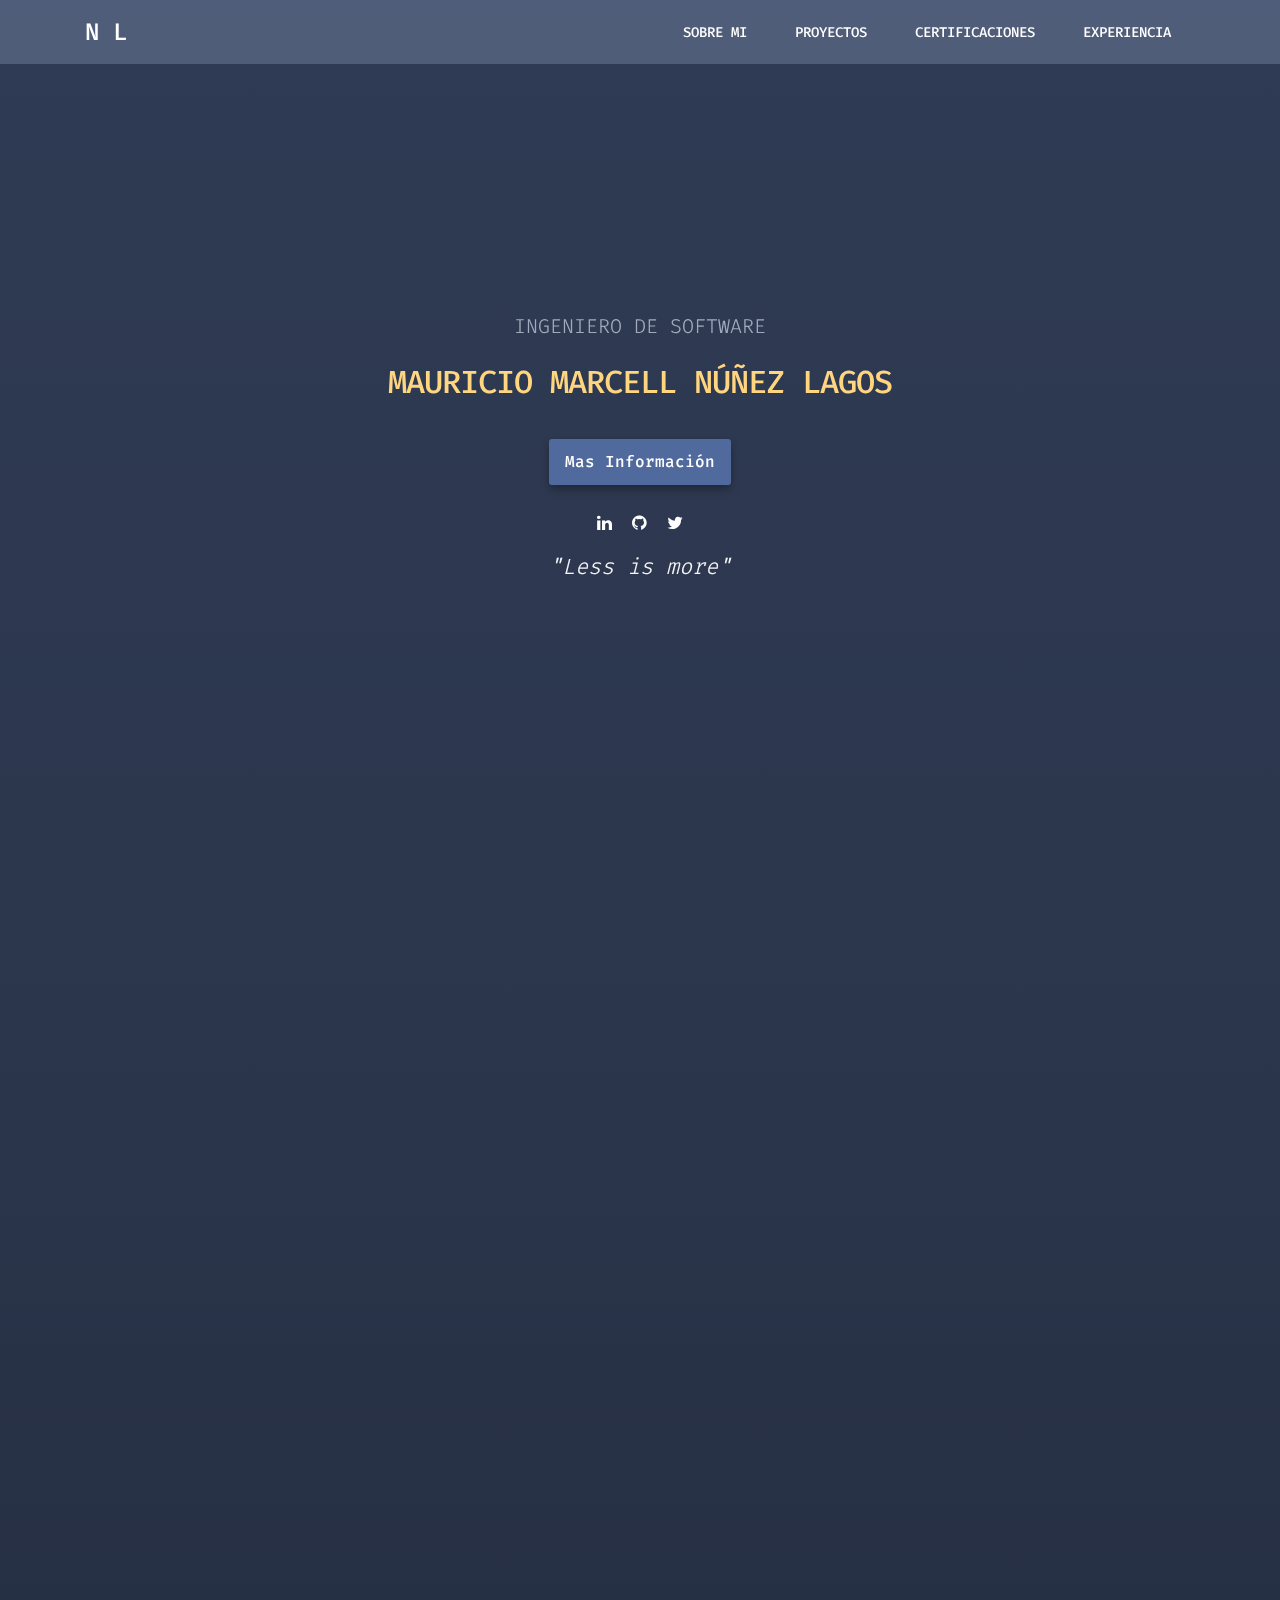
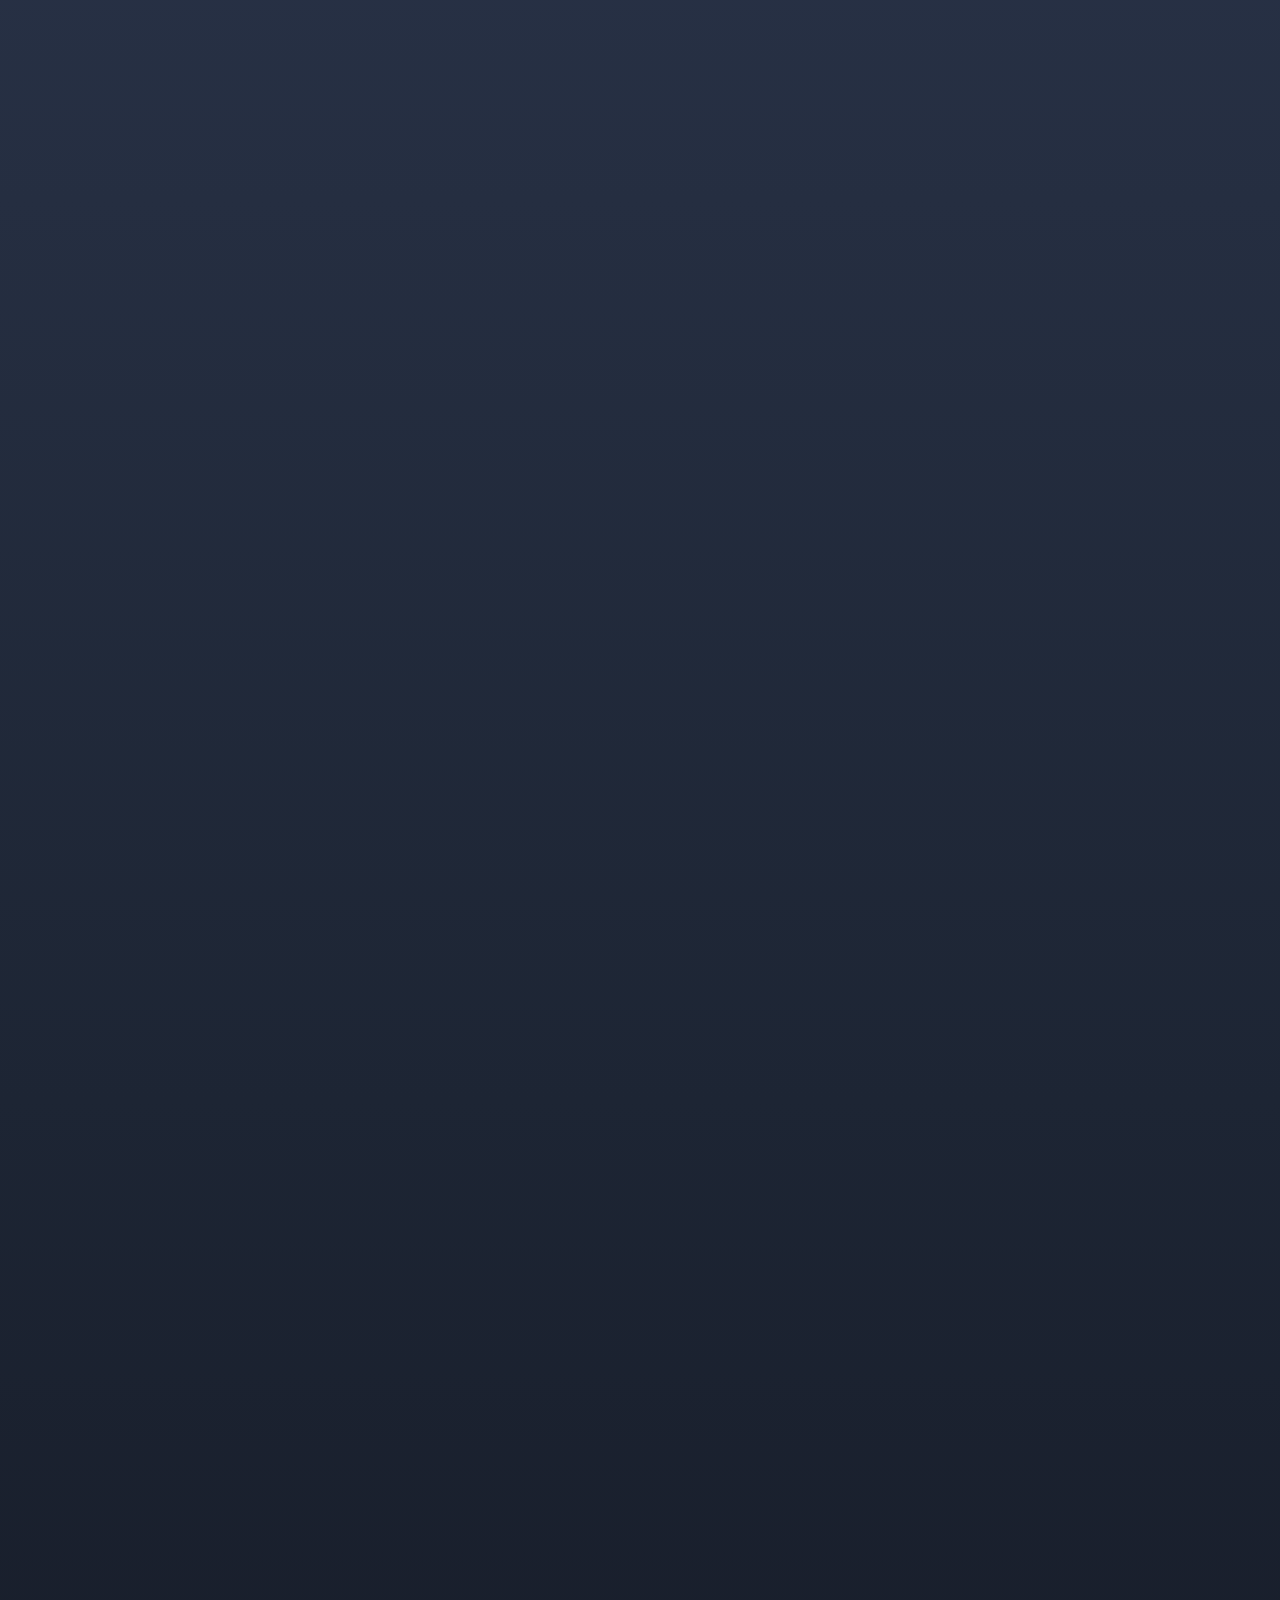
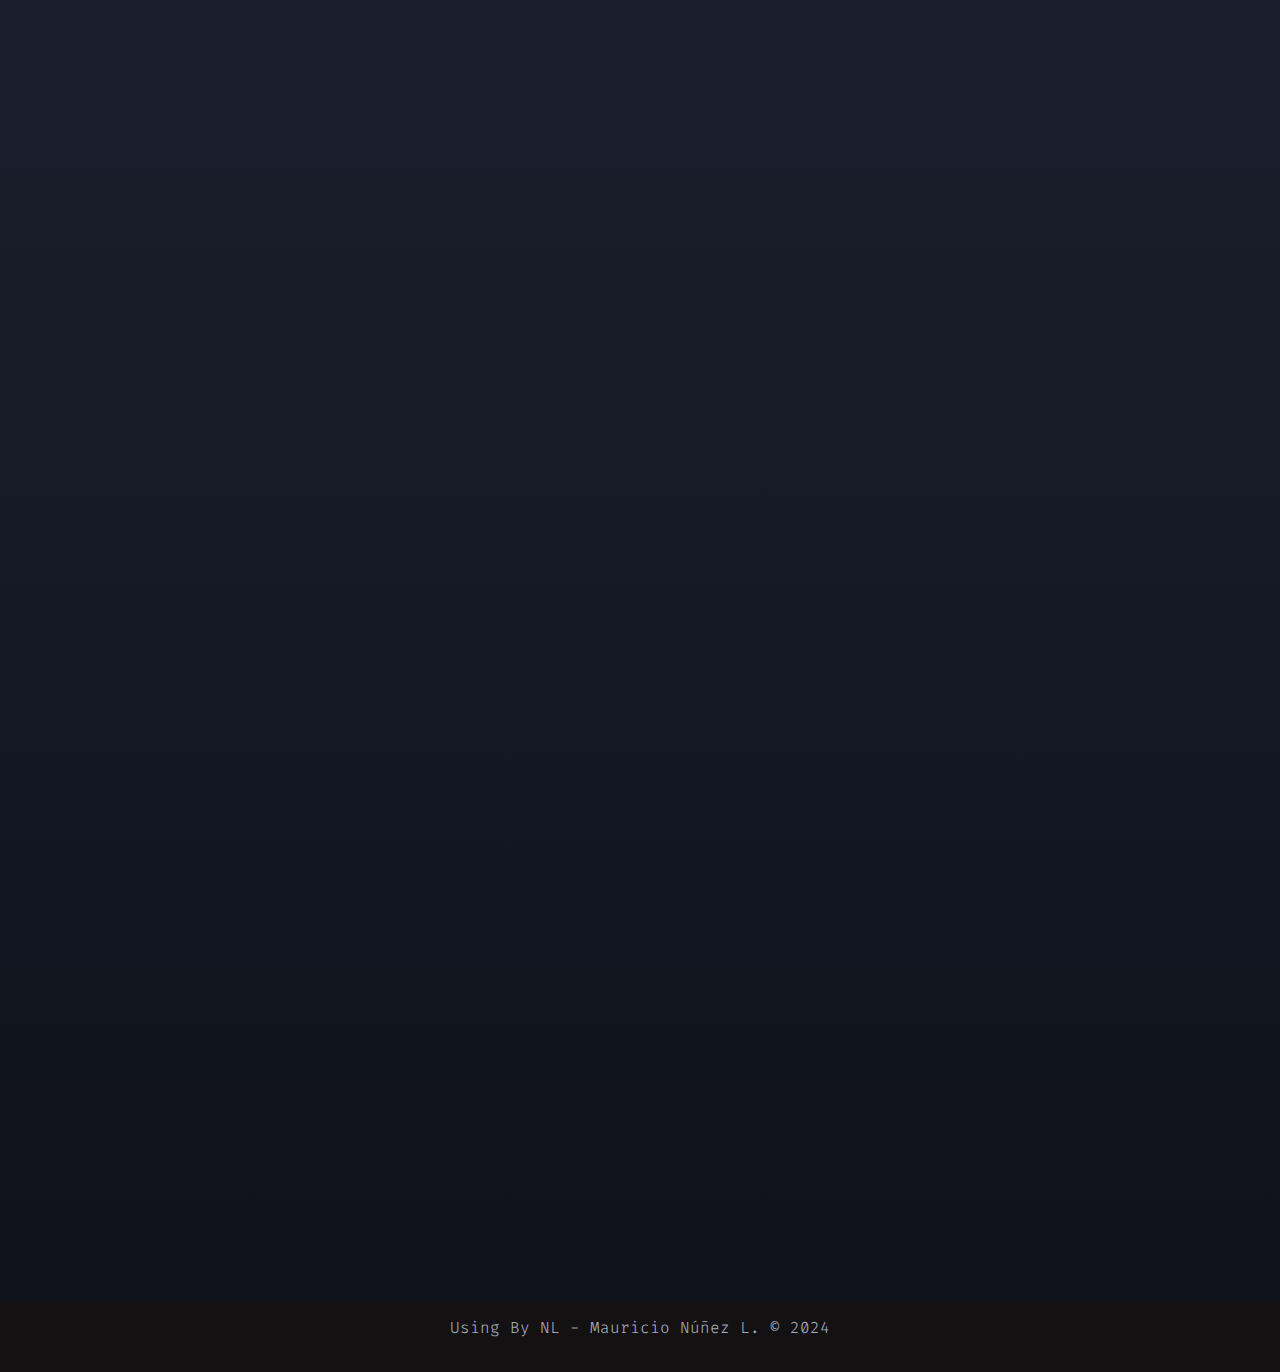
==== index.html @ 6ffd06dc "build (all): build project" ====
<!DOCTYPE html>
<html lang="en">

<head>
    <title>NL - Developer | Mauricio Núñez Lagos</title>
    <meta charset="UTF-8">
    <meta http-equiv="X-UA-Compatible" content="IE=edge">
    <meta name="description" content="Mauricio Núñez Lagos, ingeniero de software desarrollo backend y ciberseguridad. Explora mis proyectos y certificaciones.">
    <meta name="keywords" content="Mauricio Núñez, Software Engineer, Desarrollo Backend, Ciberseguridad, Proyectos, Certificaciones">
    <meta name="author" content="Mauricio Núñez Lagos">
    <meta name="viewport" content="width=device-width, initial-scale=1, maximum-scale=1">
    

    <meta property="og:title" content="NL - Developer | Mauricio Núñez Lagos">
    <meta property="og:type" content="website">
    <meta property="og:url" content="https://tu-sitio-web.com">
    <meta property="og:image" content="../public/images/tu-imagen.jpg">
    <meta property="og:description" content="Perfil de Mauricio Núñez Lagos, ingeniero de software, experto en desarrollo backend y ciberseguridad.">
    

    <meta name="twitter:card" content="summary_large_image">
    <meta name="twitter:site" content="@tuTwitterHandle">
    <meta name="twitter:title" content="NL - Developer | Mauricio Núñez Lagos">
    <meta name="twitter:description" content="Explora mis proyectos y certificaciones en el mundo del desarrollo de software.">
    <meta name="twitter:image" content="../public/images/tu-imagen.jpg">

    <link rel="stylesheet" href="public/css/plugins/bootstrap.min.css">
    <link rel="stylesheet" href="public/css/plugins/font-awesome.min.css">
    <link rel="stylesheet" href="public/css/plugins/aos.css">
    <link rel="stylesheet" href="public/css/main.css">
    <!-- <link rel="stylesheet" href="public/css/style.css"> -->
    <link rel="stylesheet" href="public/css/typography/font_v2.css">
    <link rel="icon" href="public/images/icon/favicon.ico" type="image/x-icon">
</head>

<body data-spy="scroll" data-target="#navbarNav" data-offset="50">

    <nav class="navbar navbar-expand-lg fixed-top">
        <div class="container">
            <a class="navbar-brand" href="#home" class="nav-link smoothScroll" data-aos="fade-right" data-aos-delay="150">N L</a>
            <button class="navbar-toggler" type="button" data-toggle="collapse" data-target="#navbarNav" aria-controls="navbarNav" aria-expanded="false" aria-label="Toggle navigation"><span class="navbar-toggler-icon"></span></button>
            <div class="collapse navbar-collapse" id="navbarNav">
                <ul class="navbar-nav ml-lg-auto">
                    <li class="nav-item"><a href="#about" class="nav-link smoothScroll" data-aos="fade-left" data-aos-delay="50"><strong>Sobre Mi</strong></a></li>
                    <li class="nav-item"><a href="#projects" class="nav-link smoothScroll" data-aos="fade-left" data-aos-delay="50"><strong>Proyectos</strong></a></li>
                    <li class="nav-item"><a href="#certifications" class="nav-link smoothScroll" data-aos="fade-left" data-aos-delay="50"><strong>Certificaciones</strong></a></li>
                    <li class="nav-item"><a href="#experiences" class="nav-link smoothScroll" data-aos="fade-left" data-aos-delay="50"><strong>Experiencia</strong></a></li>
                </ul>
            </div>
        </div>
    </nav>


    

    <section class="home d-flex flex-column justify-content-center align-items-center" id="home">
        <div class="bg-overlay"></div>
        <div class="container">
            <div class="row">
                <div class="col-lg-8 col-md-10 mx-auto col-12">
                    <div class="home-text text-center">
                        <h6 id="home-subtitle" data-aos="fade-up" data-aos-delay="300"></h6>
                        <h1 class="text-white" id="home-title" data-aos="fade-up" data-aos-delay="450"></h1>
                        <a id="home-about-link" href="#" class="btn custom-btn-home mt-3  smoothScroll" data-aos="fade-up" data-aos-delay="500"></a>
                        <div class="col-lg-8 col-md-10 mx-auto col-12 social-icon mt-4" ><ul class="social-icon ml-lg-12" id="social-links" ></ul></div>
                        
                    </div>
                    <div>
                        <h5 style="color: whitesmoke; font-style: italic;" class="text-center" data-aos="fade-up" data-aos-delay="1000">
                            "Less is more"
                        </h5>
                    </div>
                    
                    
                </div>

          
            </div>
        </div>
    </section>

    <section class="about section" id="about">
        <div class="container">
            <div class="row">
                <div class="col-lg-6 col-md-7 mx-auto mt-lg-5 mb-lg-0">
                    <h2 id="about-name" data-aos="fade-up" data-aos-delay="300"></h2>
                    <h6 id="about-title" class="mb-4" data-aos="fade-up" data-aos-delay="300"></h6>
                    <p id="about-description" class="about-p" data-aos="fade-up" data-aos-delay="400"></p>
                </div>
    
                <div class="col-lg-6 col-md-7 mx-auto mt-lg-5 mb-lg-0">
                    <div class="col-lg-10 col-md-7 mx-auto d-flex flex-column justify-content-center align-items-center" style="padding-left: 15px; padding-right: 15px;">
                        <div class="d-flex flex-wrap justify-content-around align-items-center text-center" style="padding-top: 0px; width: 100%;" data-aos="fade-up" data-aos-delay="500"><a id="cv-link" href="#" class="custom-btn-cv flex-fill mx-2" download data-aos="fade-up" data-aos-delay="500"></a></div>
                        <div class="d-flex flex-wrap justify-content-around align-items-center text-center" style="padding-top: 40px; width: 100%;" data-aos="fade-up" data-aos-delay="500"><a id="projects-link" href="#" class="custom-btn-cv flex-fill mx-2 smoothScroll" data-aos="fade-up" data-aos-delay="500"></a></div>
                        <div class="d-flex flex-wrap justify-content-around align-items-center text-center" style="padding-top: 40px; width: 100%;" data-aos="fade-up" data-aos-delay="500"><a id="certifications-link" href="#" class="custom-btn-cv flex-fill mx-2 smoothScroll" data-aos="fade-up" data-aos-delay="500"></a></div>
                        <div class="d-flex flex-wrap justify-content-around align-items-center text-center" style="padding-top: 40px; width: 100%;" data-aos="fade-up" data-aos-delay="500"><a id="experiences-link" href="#" class="custom-btn-cv flex-fill mx-2 smoothScroll" data-aos="fade-up" data-aos-delay="500"></a></div>
                    </div>
                </div>
            </div>
        </div>
    </section>

    <section class="projects section" id="projects" role="region" aria-label="Projects">
        <div class="container">
            <div class="row">
                <div class="col-lg-12 text-center">
                    <h2 class="card-title" data-aos="fade-up" data-aos-delay="200">PROYECTOS</h2>
                    <h6 class="card-subtitle" data-aos="fade-up" data-aos-delay="300">Últimos trabajos realizados</h6>
                </div>
                <div class="row mt-3" id="proyecto" role="list"></div>
                <div class="col-lg-12 text-right mt-5" data-aos="fade-up" data-aos-delay="500">
                    <a href="#" data-toggle="modal" data-target="#projectList" class="custom-btn-more-projects mt-3 flex-fill mx-2 smoothScroll" role="button" aria-label="Ver más proyectos">
                        Más proyectos &nbsp;&nbsp;<i class="fa fa-chevron-right" aria-hidden="true"></i>
                    </a>
                </div>
            </div>
        </div>
    </section>

    <section class="certifications section" id="certifications" role="region" aria-label="Certificaciones">
        <div class="container">
            <div class="row">
                <div class="col-lg-12 text-center">
                    <h2 class="card-title" data-aos="fade-up" data-aos-delay="200">CERTIFICACIONES</h2>
                    <h6 class="card-subtitle" data-aos="fade-up" data-aos-delay="300">Últimas certificaciones obtenidas</h6>
                </div>
                <div class="row mt-3" id="certification" role="list"></div>
                <div class="col-lg-12 text-right mt-5" data-aos="fade-up" data-aos-delay="500">
                    <a href="#" data-toggle="modal" data-target="#certificationList" class="custom-btn-more-certifications mt-3 flex-fill mx-2 smoothScroll" role="button" aria-label="Ver más certificaciones">
                        Más certificaciones &nbsp;&nbsp;<i class="fa fa-chevron-right" aria-hidden="true"></i>
                    </a>
                </div>
            </div>
        </div>
    </section>
    

    <section class="experience section" id="experiences" role="region" aria-label="Experiences">
        <div class="container">
            <div class="row mt-1">
                <!-- Título de la sección -->
                <div class="col-lg-12 text-center mb-5">
                    <h2 class="card-title" data-aos="fade-up" data-aos-delay="50">EXPERIENCIA LABORAL</h2>
                    <h6 class="card-subtitle" data-aos="fade-up" data-aos-delay="50">Resumen de experiencia laboral en desarrollo</h6>        
                </div>
            </div>
        </div>
    </section>
    
    

    <div class="modal fade" id="projectModal" tabindex="-1" role="dialog" aria-labelledby="projectModalLabel" aria-hidden="true" data-backdrop="static" data-keyboard="false">
        <div class="modal-dialog modal-dialog-centered modal-xl" role="document">
            <div class="modal-content">
                <div class="modal-body">
                    <div class="col-lg-12">
                        <h5 class="modal-title" id="projectModalLabel"></h5>
                        <h6 class="modal-date mt-3 mb-1" id="modalDate"></h6>
                        <p class="modal-description" id="modalDescription"></p>
                        <img src="" id="modalImage" class="img-fluid" alt="Imagen del proyecto">
                        <a id="modalLink" href="#" target="_blank" class="btn custom-btn-table w-100 mb-3 mt-3">Enlace a proyecto</a>
                        <button type="button" class="btn custom-btn-table w-100" data-dismiss="modal">Cerrar</button>
                    </div>
                </div>
            </div>
        </div>
    </div>
    

    <div class="modal fade" id="projectList" tabindex="-1" role="dialog" aria-labelledby="projectListLabel" aria-hidden="true" data-backdrop="static" data-keyboard="false">
        <div class="modal-dialog modal-dialog-centered modal-auto" role="document">
            <div class="modal-content">
                <div class="modal-header">
                    <h5 class="modal-title" id="projectListLabel">Lista de Proyectos</h5>
                </div>
                <div class="modal-body">
                    <!-- Contenedor con scroll para la tabla -->
                    <div class="table-container">
                        <table class="table table-striped table-bordered">
                            <thead>
                                <tr>
                                    <th>Nombre del Proyecto</th>
                                    <th>Fecha</th>
                                    <th>Url</th>
                                </tr>
                            </thead>
                            <tbody>
                                <!-- Aquí se llenarán los proyectos -->
                            </tbody>
                        </table>
                    </div>
                </div>
                <div class="modal-footer">
                    <button type="button" class="btn custom-btn-table w-100 mt-4" data-dismiss="modal">Cerrar</button>
                </div>
            </div>
        </div>
    </div>
    <!-- Modal de Certificaciones -->
<div class="modal fade" id="certificationList" tabindex="-1" role="dialog" aria-labelledby="certificationListLabel" aria-hidden="true" data-backdrop="static" data-keyboard="false">
    <div class="modal-dialog modal-dialog-centered modal-auto" role="document">
        <div class="modal-content">
            <div class="modal-header">
                <h5 class="modal-title" id="certificationListLabel">Lista de Certificaciones</h5>
            </div>
            <div class="modal-body">
                <!-- Contenedor con scroll para la tabla -->
                <div class="table-container">
                    <table class="table table-striped table-bordered ">
                        <thead>
                            <tr>
                                <th>Nombre de la Certificación</th>
                                <th>Fecha</th>
                                <th>Url</th>
                            </tr>
                        </thead>
                        <tbody>
                            <!-- Aquí se llenarán las certificaciones dinámicamente -->
                        </tbody>
                    </table>
                </div>
            </div>
            <div class="modal-footer">
                <button type="button" class="btn custom-btn-table w-100 mt-4" data-dismiss="modal">Cerrar</button>
            </div>
        </div>
    </div>
</div>

<!-- Modal para detalles de la Certificación -->
<div class="modal fade" id="certificationModal" tabindex="-1" role="dialog" aria-labelledby="certificationModalLabel" aria-hidden="true" data-backdrop="static" data-keyboard="false">
    <div class="modal-dialog modal-dialog-centered modal-xl" role="document">
        <div class="modal-content">
            <div class="modal-body">
                <div class="col-lg-12">
                    <h5 class="modal-title" id="certificationModalLabel"></h5>
                    <h6 class="modal-date mt-3 mb-1" id="certificationModalDate"></h6>
                    <p class="modal-description" id="certificationModalDescription"></p>
                    <img src="" id="certificationModalImage" class="img-fluid" alt="Imagen de la certificación">
                    <a id="certificationModalLink" href="#" target="_blank" class="btn custom-btn-table w-100 mb-3 mt-3">Enlace a certificación</a>
                    <button type="button" class="btn custom-btn-table w-100" data-dismiss="modal">Cerrar</button>
                </div>
            </div>
        </div>
    </div>
</div>



    <footer class="site-footer">
        <div class="container">
            <div class="row">
                <div class="ml-auto col-lg-12 col-md-5 text-center fix">
                    <p class="copyright-text">Using By NL - Mauricio Núñez L. &copy; 2024
                </div>
            </div>
        </div>
    </footer>

    <script src="public/js/jquery.min.js"></script>
    <script src="public/js/bootstrap.min.js"></script>
    <script src="public/js/aos.js"></script>
    <script src="public/js/smoothscroll.js"></script>
    <script src="public/js/custom.js"></script>

    <script type="module" src="../controllers/reactiveHome.js"></script>
    <script type="module" src="../controllers/reactiveAbout.js"></script>
    <script type="module" src="../controllers/reactiveProjects.js"></script>
    <script type="module" src="../controllers/reactiveCertifications.js"></script>
    <script type="module" src="../controllers/reactiveExperiences.js"></script>

    
</body>

</html>
---- public/css/main.css ----
@import url(/public/css/base/root.css);
@import url(/public/css/base/tags.css);
@import url(/public/css/base/modal.css);
@import url(/public/css/base/table.css);
@import url(/public/css/base/cards.css);
@import url(/public/css/base/media.css);
@import url(/public/css/sections/navbar.css);
@import url(/public/css/sections/home.css);
@import url(/public/css/sections/about.css);
@import url(/public/css/sections/projects.css);
@import url(/public/css/sections/certifications.css);
@import url(/public/css/sections/experiences.css);
@import url(/public/css/sections/footer.css);
---- public/css/typography/font_v2.css ----
/* Importar Fira Code */
@import url('https://fonts.googleapis.com/css2?family=Fira+Code:wght@300..700&display=swap');

/* Definición de Roboto */
@font-face {
    font-family: 'Roboto';
    src: url('../fonts/Roboto-Regular.ttf') format('truetype'),
         url('../fonts/Roboto-Regular.woff') format('woff');
    font-weight: normal; /* Peso normal */
    font-style: normal;
}

@font-face {
    font-family: 'Roboto';
    src: url('../fonts/Roboto-Light.ttf') format('truetype'),
         url('../fonts/Roboto-Light.woff') format('woff');
    font-weight: 300; /* Peso para Roboto Light */
    font-style: normal;
}

@font-face {
    font-family: 'Roboto';
    src: url('../fonts/Roboto-Bold.ttf') format('truetype'),
         url('../fonts/Roboto-Bold.woff') format('woff');
    font-weight: bold; /* Peso para Roboto Bold */
    font-style: normal;
}
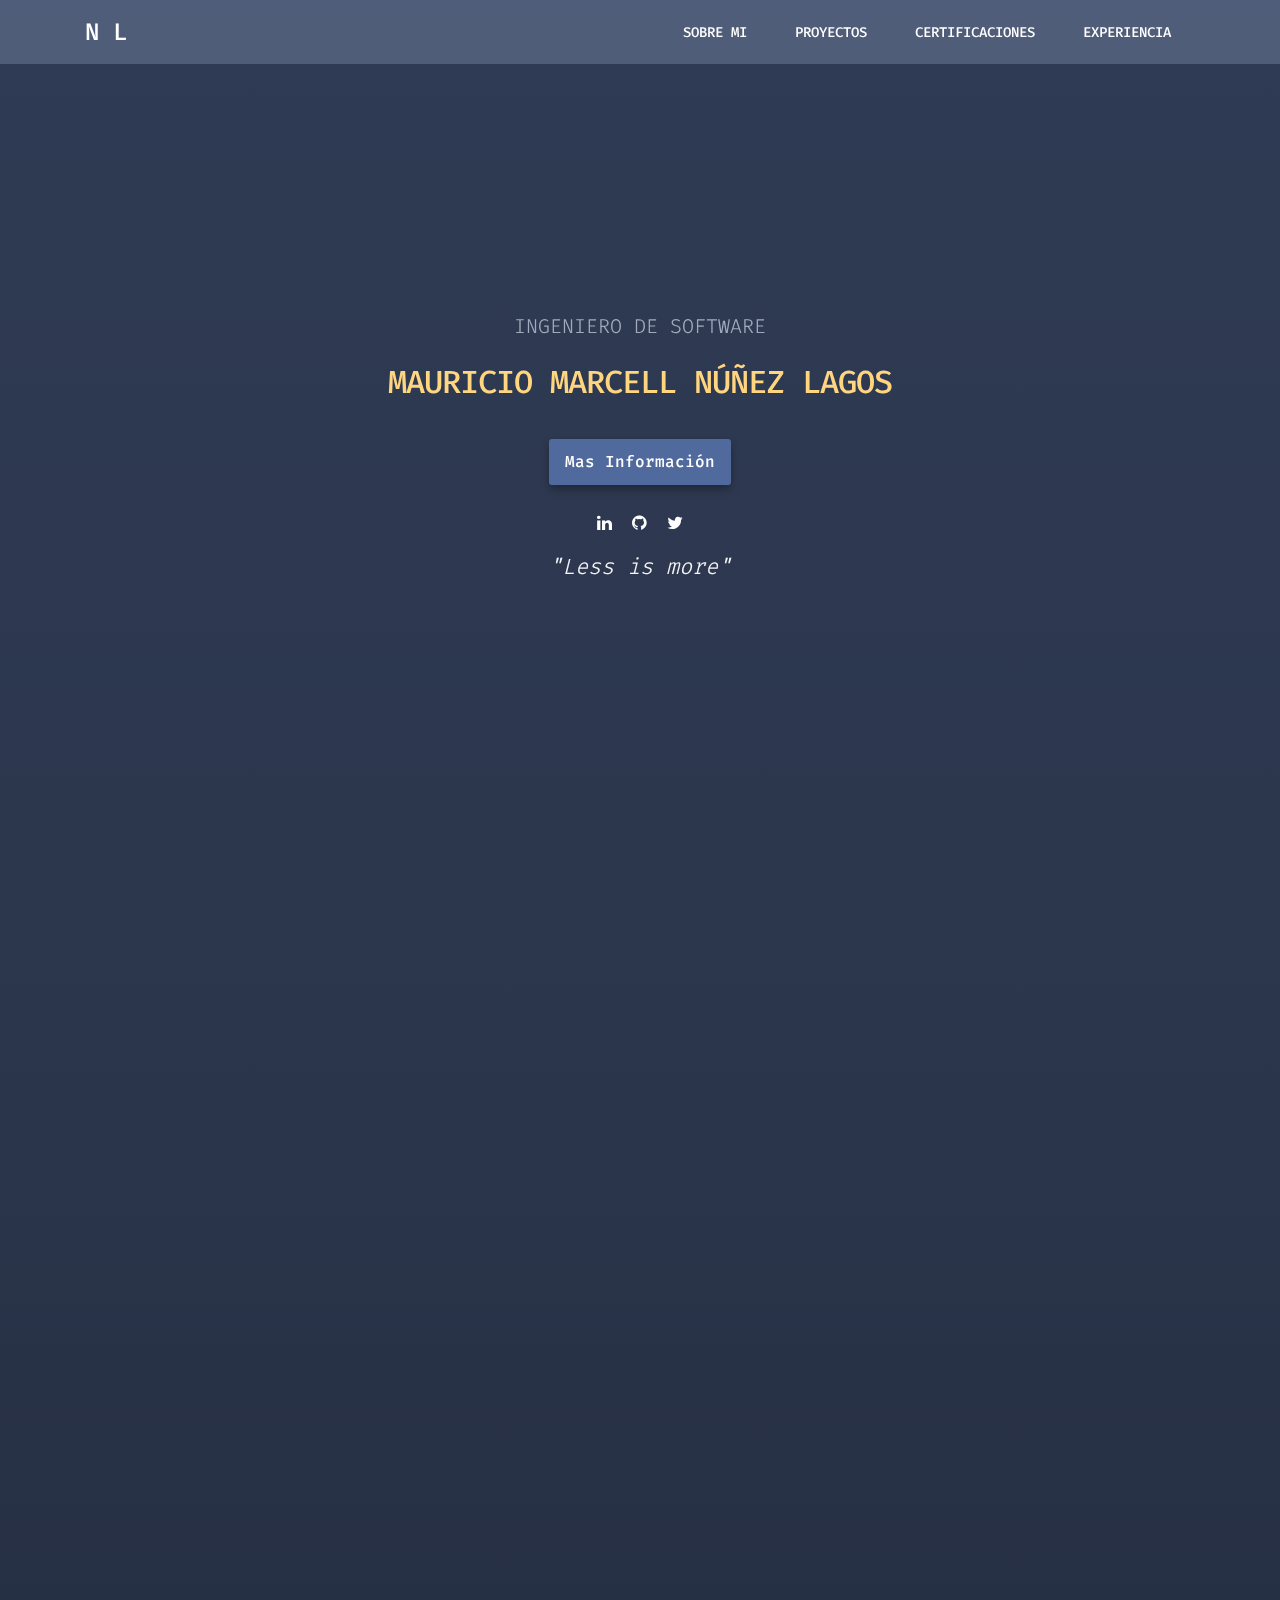
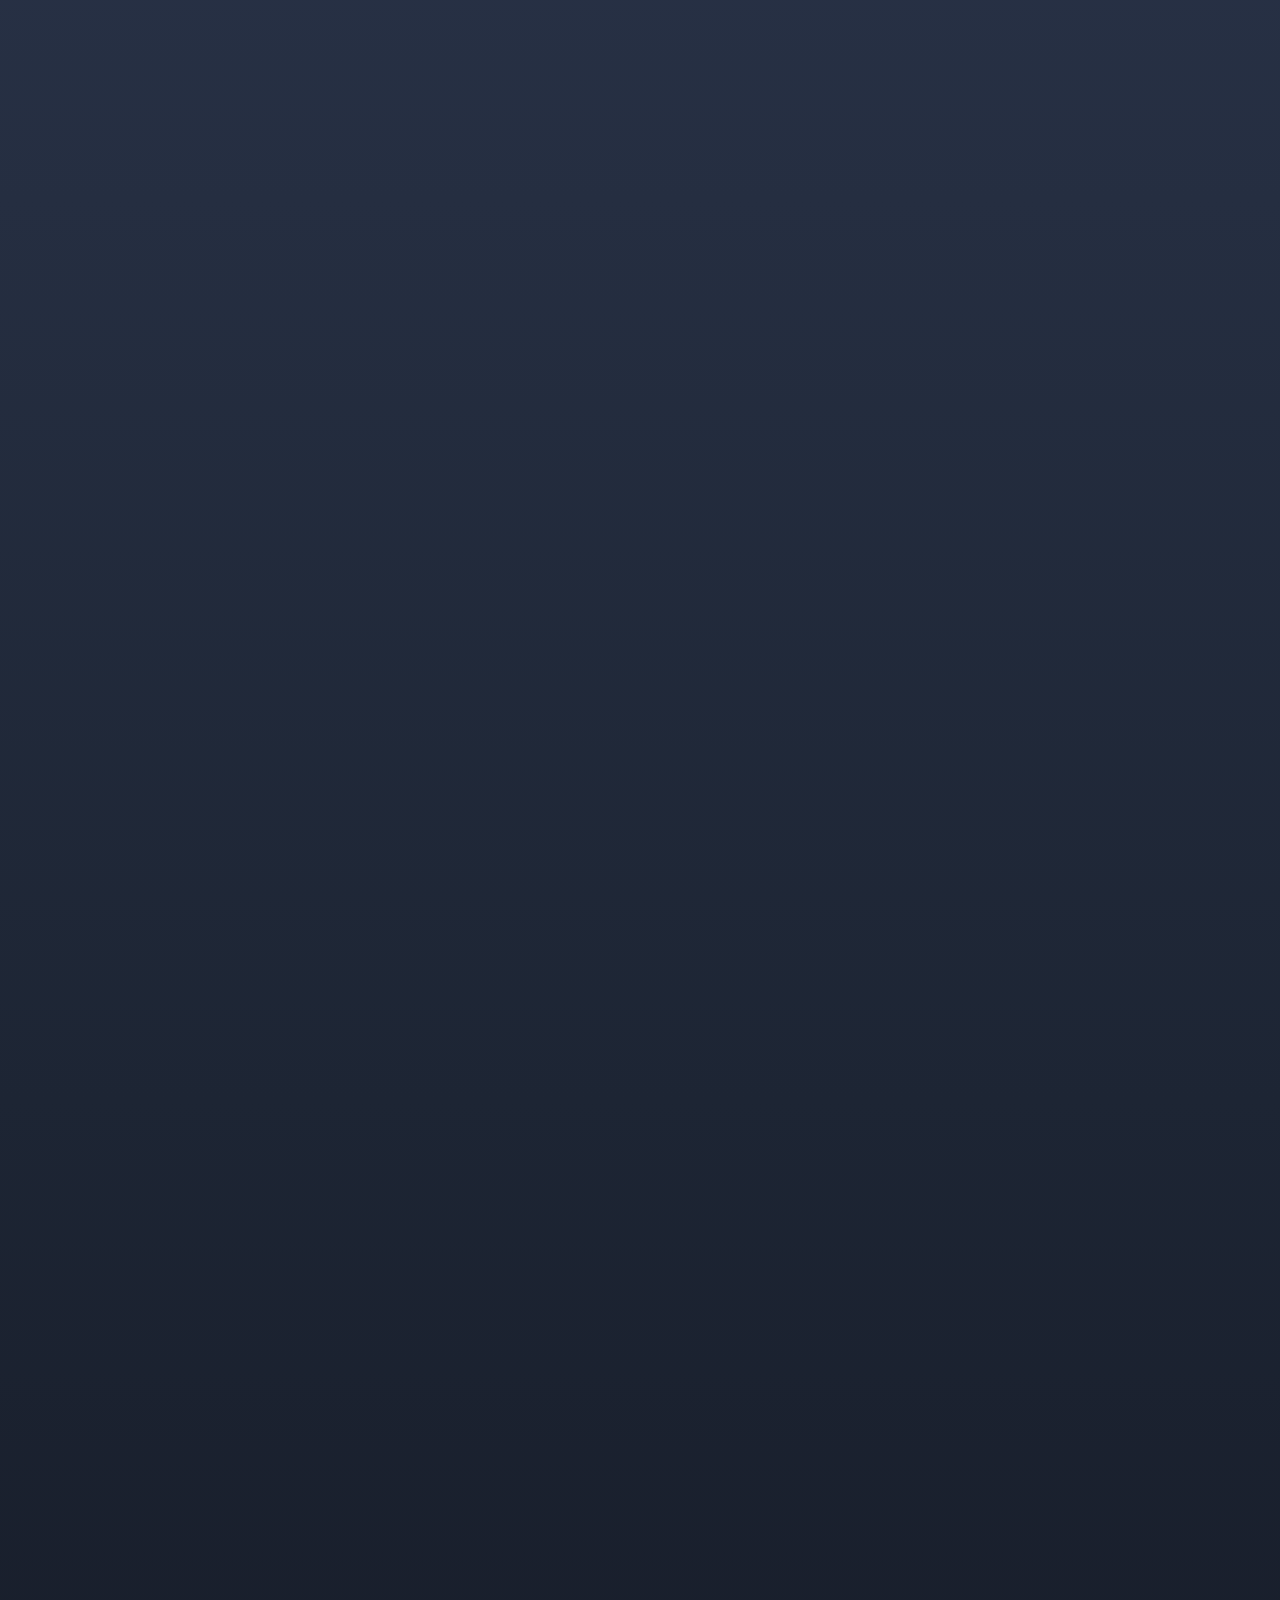
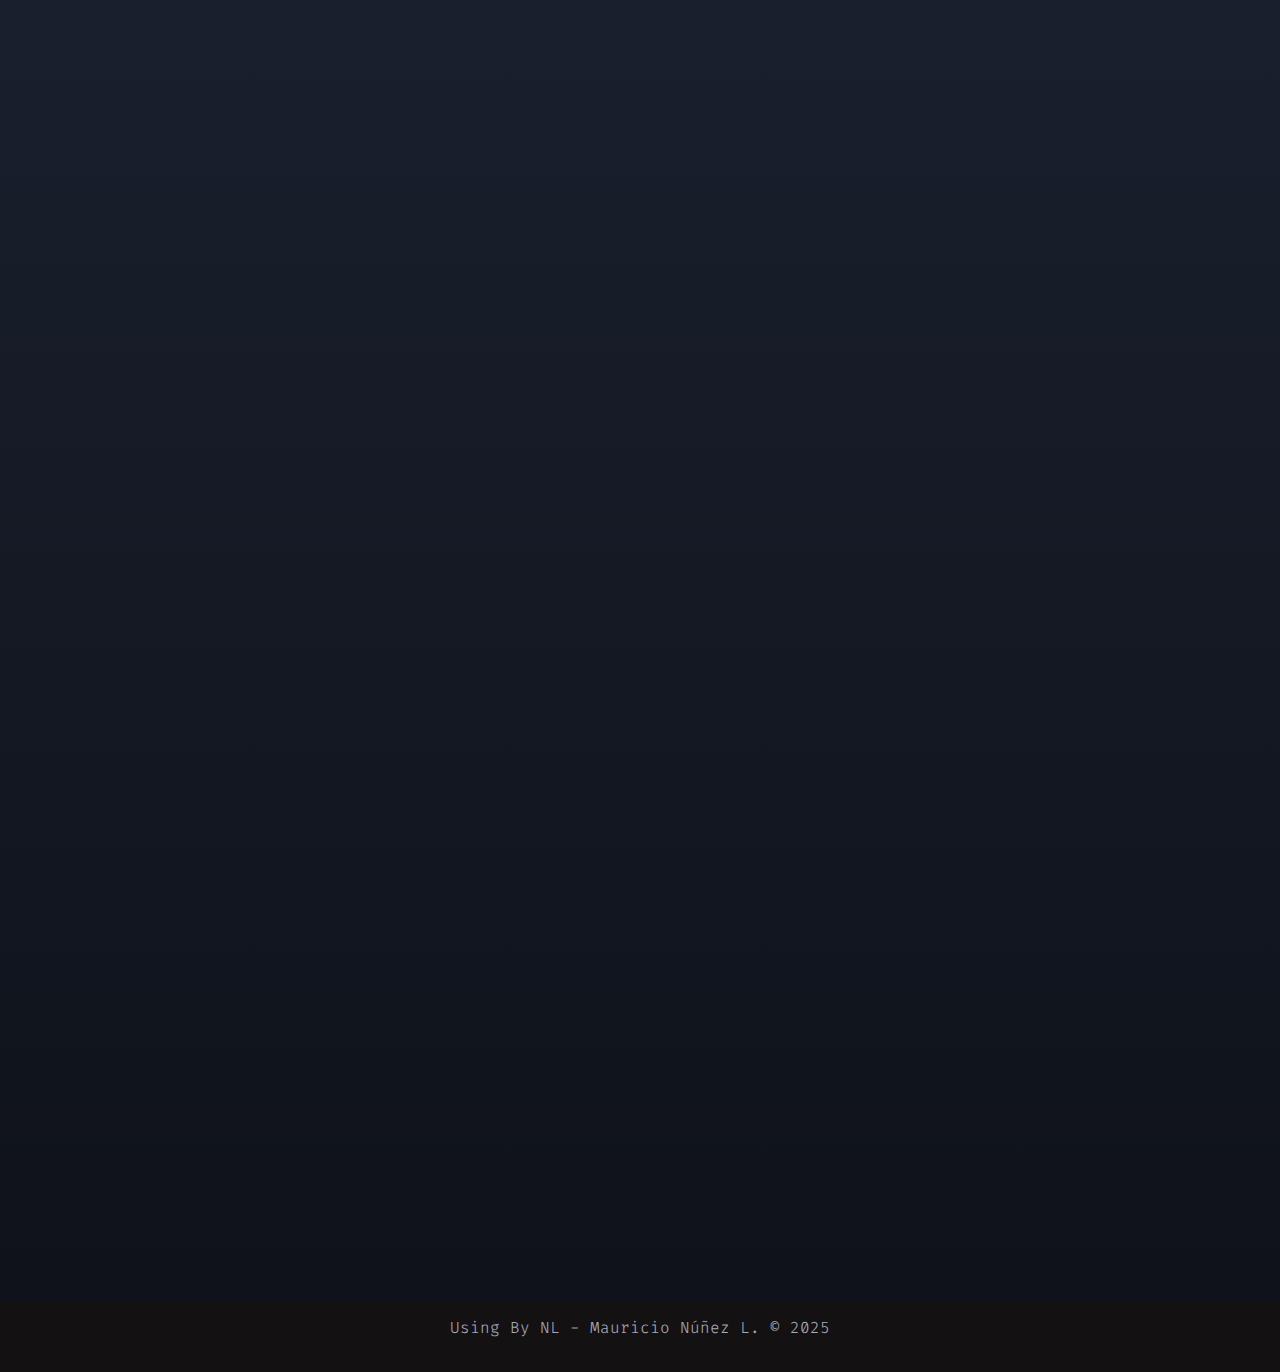
==== commit 877d2773: "fix (footer): update date on footer" ====
--- a/index.html
+++ b/index.html
@@ -247,15 +247,15 @@
 
 
 
-    <footer class="site-footer">
-        <div class="container">
-            <div class="row">
-                <div class="ml-auto col-lg-12 col-md-5 text-center fix">
-                    <p class="copyright-text">Using By NL - Mauricio Núñez L. &copy; 2024
-                </div>
-            </div>
-        </div>
-    </footer>
+<footer class="site-footer">
+    <div class="container">
+        <div class="row">
+            <div class="ml-auto col-lg-12 col-md-5 text-center fix">
+                <p class="copyright-text">Using By NL - Mauricio Núñez L. &copy; 2025
+            </div>
+        </div>
+    </div>
+</footer>
 
     <script src="public/js/jquery.min.js"></script>
     <script src="public/js/bootstrap.min.js"></script>
